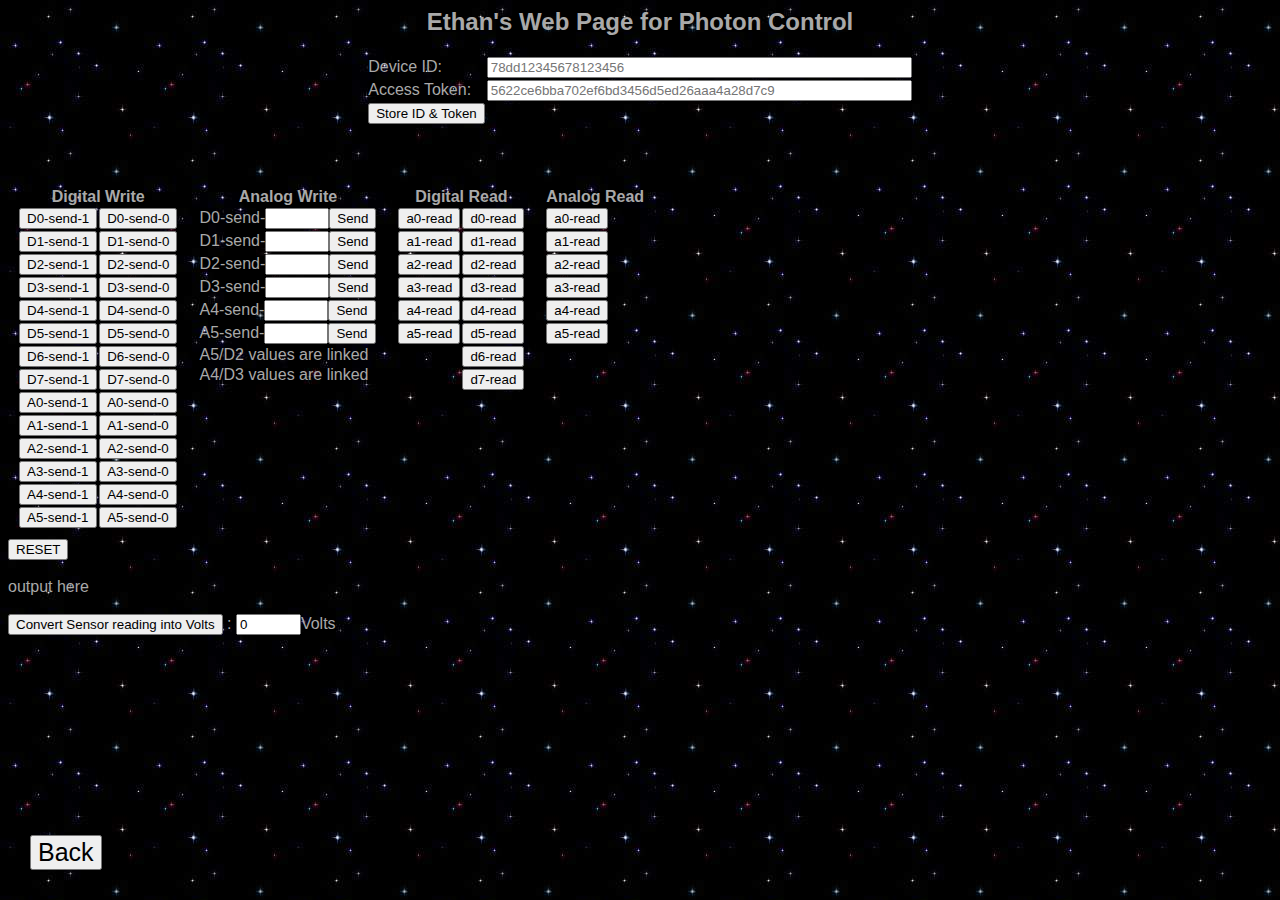
==== html-control.html @ c2859e7a "Update html-control.html" ====
<html>
<head>
<link href="style.css" rel="stylesheet">
<title>Ajax Post Web Page Particle.io Photon </title>
<style>

	table {
		border-collapse: collapse;
	}
	
	.tablecontainer{
		vertical-align: top;
		padding: 10px;
	}
	
</style>
<script type="text/javascript">
    var loadingmessage = 'Processing...';
    
    function setAjax(){
        var xmlHttp;
        try{
            xmlHttp=new XMLHttpRequest(); // Firefox, Opera 8.0+, Safari
            return xmlHttp;
        }
        catch (e){
            try{
                xmlHttp=new ActiveXObject("Msxml2.XMLHTTP"); // Internet Explorer
                return xmlHttp;
            }
        catch (e){
            try{
                xmlHttp=new ActiveXObject("Microsoft.XMLHTTP");
                return xmlHttp;
            }
        catch (e){
            alert("Your browser does not support AJAX!");
            return false;
        }
        }
        }
    }
    
    
    function myAjax(f, url, myDivToChange) {
        var poststr = getFormValues(f);
        postData(url, poststr, myDivToChange);
    }
    
    
    function postData(url, parameters, myDivToChange2){
        var xmlHttp = setAjax();
        xmlHttp.onreadystatechange =  function(){
            if(xmlHttp.readyState > 0 && xmlHttp.readyState < 4){
                document.getElementById(myDivToChange2).innerHTML=loadingmessage;
            }
            if (xmlHttp.readyState == 4) {
                var myJsonObject = JSON.parse(xmlHttp.responseText);
                //document.getElementById(myDivToChange2).innerHTML=xmlHttp.responseText+' data sent was '+parameters;
                document.getElementById(myDivToChange2).innerHTML= myJsonObject.return_value;
            }
        };
        xmlHttp.open("POST", url, true);
        xmlHttp.setRequestHeader("Content-type", "application/x-www-form-urlencoded");
        xmlHttp.send(parameters);
    }
    
    
    function getFormValues(fobj){
        var str = "";
        var valueArr = null;
        var val = "";
        var cmd = "";
        for(var i = 0;i < fobj.elements.length;i++){
            switch(fobj.elements[i].type){
                case "text":
                    str += fobj.elements[i].name +"=" + escape(fobj.elements[i].value) + "&";
                break;         
                case "password":
                    str += fobj.elements[i].name +"=" + escape(fobj.elements[i].value) + "&";
                break;
                case "textarea":
                    str += fobj.elements[i].name +"=" + escape(fobj.elements[i].value) + "&";
                break;
                case "select-one":
                    str += fobj.elements[i].name +"=" + fobj.elements[i].options[fobj.elements[i].selectedIndex].value + "&";
                break;
            }
        }
        str = str.substr(0,(str.length - 1));
        return str;
    }
    
    
    function sendToSpark(myIn){
        document.all.myParameter.value = myIn;
        document.myForm.action = 'https://api.spark.io/v1/devices/' + document.all.myDeviceId.value + '/' + document.all.myFunctionName.value;
        myAjax(document.all.myCoolForm, document.myForm.action, 'myDivId');
    
    }
</script>
</head>

<body onload="{
myStorage1 = localStorage.getItem('myStoredText1');
if(myStorage1  != null) document.getElementById('myToken').value = myStorage1;
myStorage2 = localStorage.getItem('myStoredText2');
if(myStorage2  != null) document.getElementById('myDeviceId').value = myStorage2;
}">

<h2 align=center>Ethan's Web Page for Photon Control</h2>

<form name="myForm" method="POST" id="myCoolForm" >
<input id="myParameter" name="params" type=text  style="display:none"     size=50 placeholder="d7-send-high">
<table id="Form" style="margin: 0 auto;">
	<tr>
		<td>Device ID:</td>
		<td><input id="myDeviceId" name="myCoreID" type=password size=50 placeholder="78dd12345678123456"></td>
	</tr>
	<tr>
		<td>Access Token:</td>
		<td><input id="myToken" name="access_token" type=password size=50 placeholder="5622ce6bba702ef6bd3456d5ed26aaa4a28d7c9"></td>
	</tr>
	<tr>
		<td>
			<input type="button" value="Store ID & Token" onClick="{
				localStorage.setItem('myStoredText1', document.all.myToken.value);
				localStorage.setItem('myStoredText2', document.all.myDeviceId.value);
				alert( document.all.myToken.value + ' ' + document.all.myDeviceId.value + ' \nHas been stored');
			}">
		</td>
	</tr>
</table>
</form>

<input id="myFunctionName" name="myFunction"  type=hidden size=50 value="my-main" > 


<br><br>

<table id="buttons">
	<tr>
		<td class="tablecontainer">
			<table>
				<tr>
					<th colspan=2>Digital Write</th>
				</tr>
				<tr>
					<td><input type="button" value="D0-send-1" onClick="sendToSpark('d0-dsend-1')"></td>
					<td><input type="button" value="D0-send-0" onClick="sendToSpark('d0-dsend-0')"></td>
				</tr>
				<tr>
					<td><input type="button" value="D1-send-1" onClick="sendToSpark('d1-dsend-1')"></td>
					<td><input type="button" value="D1-send-0" onClick="sendToSpark('d1-dsend-0')"></td>
				</tr>
				<tr>
					<td><input type="button" value="D2-send-1" onClick="sendToSpark('d2-dsend-1')"></td>
					<td><input type="button" value="D2-send-0" onClick="sendToSpark('d2-dsend-0')"></td>
				</tr>
				<tr>
					<td><input type="button" value="D3-send-1" onClick="sendToSpark('d3-dsend-1')"></td>
					<td><input type="button" value="D3-send-0" onClick="sendToSpark('d3-dsend-0')"></td>
				</tr>
				<tr>
					<td><input type="button" value="D4-send-1" onClick="sendToSpark('d4-dsend-1')"></td>
					<td><input type="button" value="D4-send-0" onClick="sendToSpark('d4-dsend-0')"></td>
				</tr>
				<tr>
					<td><input type="button" value="D5-send-1" onClick="sendToSpark('d5-dsend-1')"></td>
					<td><input type="button" value="D5-send-0" onClick="sendToSpark('d5-dsend-0')"></td>
				</tr>
				<tr>
					<td><input type="button" value="D6-send-1" onClick="sendToSpark('d6-dsend-1')"></td>
					<td><input type="button" value="D6-send-0" onClick="sendToSpark('d6-dsend-0')"></td>
				</tr>
				<tr>
					<td><input type="button" value="D7-send-1" onClick="sendToSpark('d7-dsend-1')"></td>
					<td><input type="button" value="D7-send-0" onClick="sendToSpark('d7-dsend-0')"></td>
				</tr>
				<tr>
					<td><input type="button" value="A0-send-1" onClick="sendToSpark('a0-dsend-1')"></td>
					<td><input type="button" value="A0-send-0" onClick="sendToSpark('a0-dsend-0')"></td>
				</tr>
				<tr>
					<td><input type="button" value="A1-send-1" onClick="sendToSpark('a1-dsend-1')"></td>
					<td><input type="button" value="A1-send-0" onClick="sendToSpark('a1-dsend-0')"></td>
				</tr>
				<tr>
					<td><input type="button" value="A2-send-1" onClick="sendToSpark('a2-dsend-1')"></td>
					<td><input type="button" value="A2-send-0" onClick="sendToSpark('a2-dsend-0')"></td>
				</tr>
				<tr>
					<td><input type="button" value="A3-send-1" onClick="sendToSpark('a3-dsend-1')"></td>
					<td><input type="button" value="A3-send-0" onClick="sendToSpark('a3-dsend-0')"></td>
				</tr>
				<tr>
					<td><input type="button" value="A4-send-1" onClick="sendToSpark('a4-dsend-1')"></td>
					<td><input type="button" value="A4-send-0" onClick="sendToSpark('a4-dsend-0')"></td>
				</tr>
				<tr>
					<td><input type="button" value="A5-send-1" onClick="sendToSpark('a5-dsend-1')"></td>
					<td><input type="button" value="A5-send-0" onClick="sendToSpark('a5-dsend-0')"></td>
				</tr>
			</table>
		</td>
		<td class="tablecontainer">
			<table>
				<tr>
					<th colspan=2>Analog Write</th>
				</tr>
				<tr>
					<td>D0-send-<input type="number" min=0 max=255 id="0"><input type=button onClick="sendToSpark('d0-asend-'+document.getElementById('0').value)" value="Send"></td>
				</tr>
				<tr>
					<td>D1-send-<input type="number" min=0 max=255 id="1"><input type=button onClick="sendToSpark('d1-asend-'+document.getElementById('1').value)" value="Send"></td>
				</tr>
				<tr>
					<td>D2-send-<input type="number" min=0 max=255 id="2"><input type=button onClick="sendToSpark('d2-asend-'+document.getElementById('2').value)" value="Send"></td>
				</tr>
				<tr>
					<td>D3-send-<input type="number" min=0 max=255 id="3"><input type=button onClick="sendToSpark('d3-asend-'+document.getElementById('3').value)" value="Send"></td>
				</tr>
				<tr>
					<td>A4-send-<input type="number" min=0 max=255 id="4"><input type=button onClick="sendToSpark('a4-asend-'+document.getElementById('4').value)" value="Send"></td>
				</tr>
				<tr>
					<td>A5-send-<input type="number" min=0 max=255 id="5"><input type=button onClick="sendToSpark('a5-asend-'+document.getElementById('5').value)" value="Send"></td>
				</tr>
				<tr>
					<td>A5/D2 values are linked</td>
				</tr>
				<tr>
					<td>A4/D3 values are linked</td>
				</tr>
			</table>
		</td>
		<td class="tablecontainer">
			<table>
				<tr>
					<th colspan=2>Digital Read</th>
				</tr>
				<tr>
					<td><input type="button" value="a0-read" onClick="sendToSpark('a0-dread')"></td>
					<td><input type="button" value="d0-read" onClick="sendToSpark('d0-dread')"></td>
				</tr>
				<tr>
					<td><input type="button" value="a1-read" onClick="sendToSpark('a1-dread')"></td>
					<td><input type="button" value="d1-read" onClick="sendToSpark('d1-dread')"></td>
				</tr>
				<tr>
					<td><input type="button" value="a2-read" onClick="sendToSpark('a2-dread')"></td>
					<td><input type="button" value="d2-read" onClick="sendToSpark('d2-dread')"></td>
				</tr>
				<tr>
					<td><input type="button" value="a3-read" onClick="sendToSpark('a3-dread')"></td>
					<td><input type="button" value="d3-read" onClick="sendToSpark('d3-dread')"></td>
				</tr>
				<tr>
					<td><input type="button" value="a4-read" onClick="sendToSpark('a4-dread')"></td>
					<td><input type="button" value="d4-read" onClick="sendToSpark('d4-dread')"></td>
				</tr>
				<tr>
					<td><input type="button" value="a5-read" onClick="sendToSpark('a5-dread')"></td>
					<td><input type="button" value="d5-read" onClick="sendToSpark('d5-dread')"></td>
				</tr>
				<tr>
					<td></td>
					<td><input type="button" value="d6-read" onClick="sendToSpark('d6-dread')"></td>
				</tr>
				<tr>
					<td></td>
					<td><input type="button" value="d7-read" onClick="sendToSpark('d7-dread')"></td>
				</tr>
			</table>
		</td>
        <td class="tablecontainer">
			<table>
				<tr>
					<th colspan=2>Analog Read</th>
				</tr>
				<tr>
					<td><input type="button" value="a0-read" onClick="sendToSpark('a0-aread')"></td>
				</tr>
				<tr>
					<td><input type="button" value="a1-read" onClick="sendToSpark('a1-aread')"></td>
				</tr>
				<tr>
					<td><input type="button" value="a2-read" onClick="sendToSpark('a2-aread')"></td>
				</tr>
				<tr>
					<td><input type="button" value="a3-read" onClick="sendToSpark('a3-aread')"></td>
				</tr>
				<tr>
					<td><input type="button" value="a4-read" onClick="sendToSpark('a4-aread')"></td>
				</tr>
				<tr>
					<td><input type="button" value="a5-read" onClick="sendToSpark('a5-aread')"></td>
				</tr>
			</table>
		</td>
	</tr>
</table>

<input type=button value="RESET" onClick="sendToSpark('reset')">


<br><br>
<div width="400" height="200" name="myDivName" id="myDivId"> output here </div><br>


<input type=button id="myToVolts" value="Convert Sensor reading into Volts" onclick="{
  var myTemp = parseFloat(getElementById('myDivId').innerHTML)
  document.all.myCalc1.value = (myTemp * 3.3 / 4095).toFixed(2);
}">
: <input type=text id="myCalc1" value=0 size=5>Volts <br><br><br>
	<input type=button value="Back" style="font-size:25px; position:fixed; left:30px; bottom:30px;" onclick="window.history.back()">
</body>
</html>
---- style.css ----
body{
        background-image: url('gateway.jpg');
        background-attachment: fixed;
        color: darkgrey;
        font-family: 'Open Sans', sans-serif;
    }
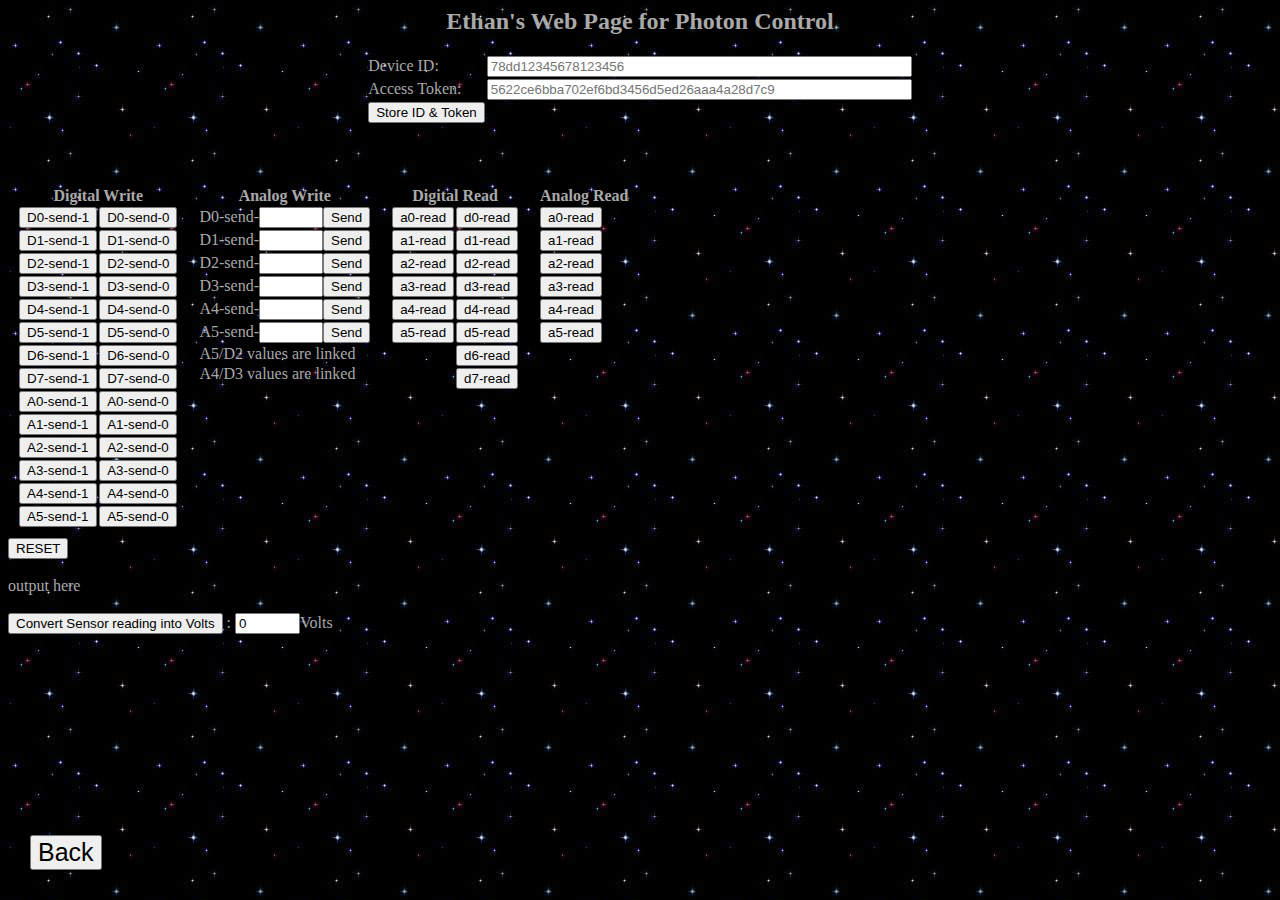
==== commit 02330820: "Update html-control.html" ====
--- a/html-control.html
+++ b/html-control.html
@@ -12,6 +12,13 @@
 	.tablecontainer{
 		vertical-align: top;
 		padding: 10px;
+	}
+	@font-face {
+    	font-family: Ethans;
+	src: url(Ethan.ttf);
+	}
+	body{
+	font-family: Ethans	
 	}
 	
 </style>
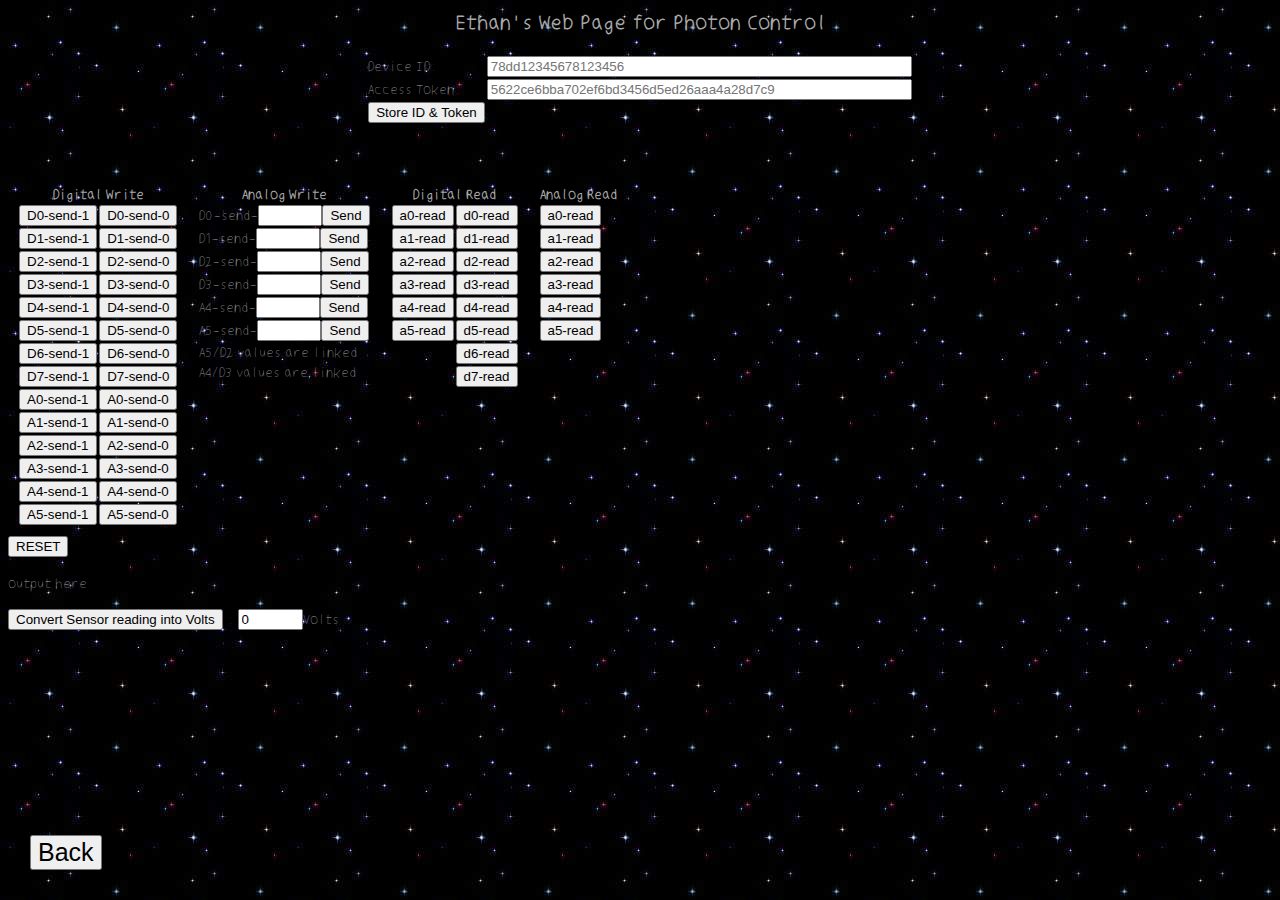
==== commit 3948b77e: "Update html-control.html" ====
--- a/html-control.html
+++ b/html-control.html
@@ -15,10 +15,10 @@
 	}
 	@font-face {
     	font-family: Ethans;
-	src: url(Ethan.ttf);
+	src: url(Ethans.ttf);
 	}
 	body{
-	font-family: Ethans	
+	font-family: Ethans ;	
 	}
 	
 </style>
--- a/style.css
+++ b/style.css
@@ -2,5 +2,10 @@
         background-image: url('gateway.jpg');
         background-attachment: fixed;
         color: darkgrey;
-        font-family: 'Open Sans', sans-serif;
+        
+	@font-face {
+    	font-family: Ethans;
+	src: url(Ethans.ttf);
+	}
+
     }
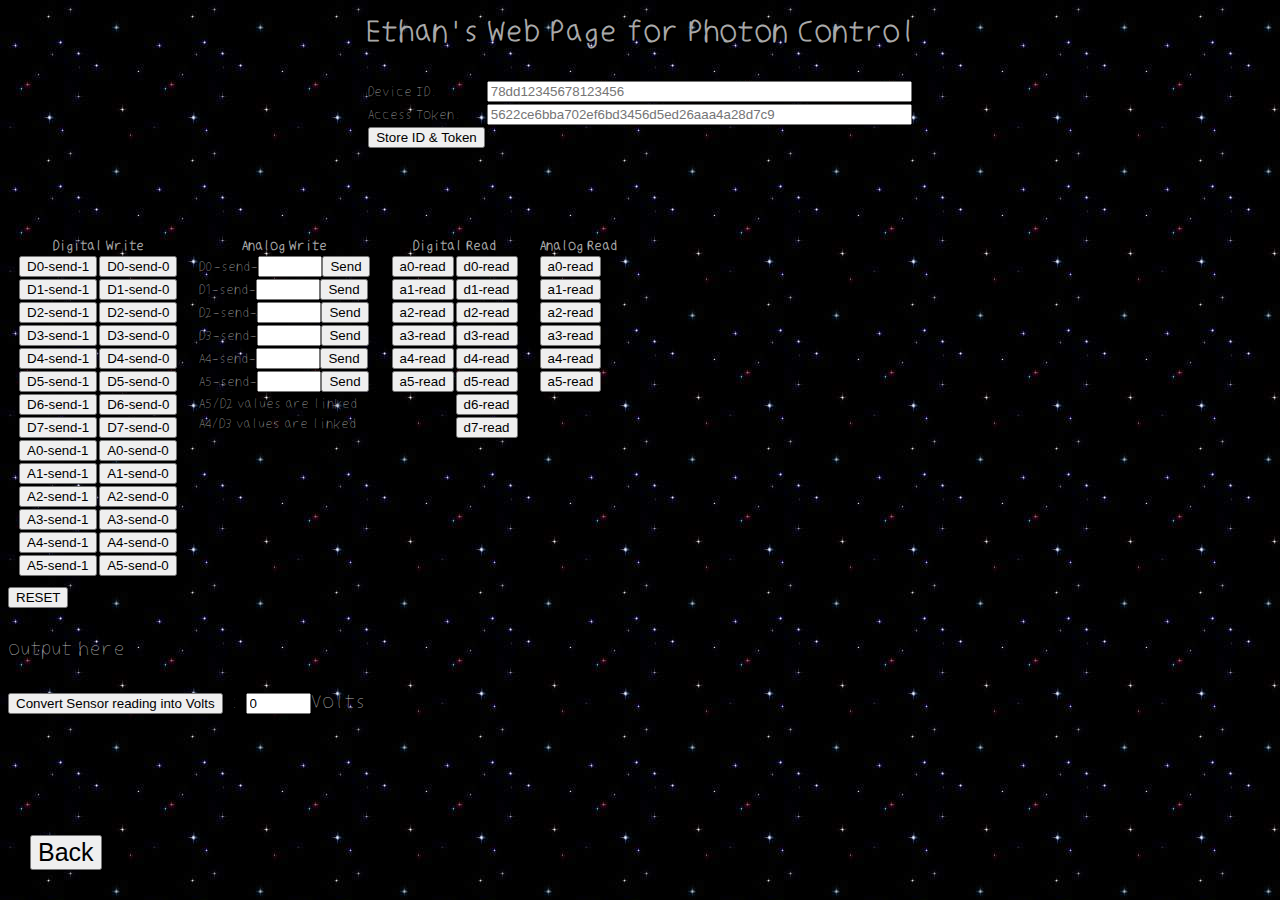
==== commit 3c811e24: "Update html-control.html" ====
--- a/html-control.html
+++ b/html-control.html
@@ -19,6 +19,7 @@
 	}
 	body{
 	font-family: Ethans ;	
+	font-size: 24px;
 	}
 	
 </style>
